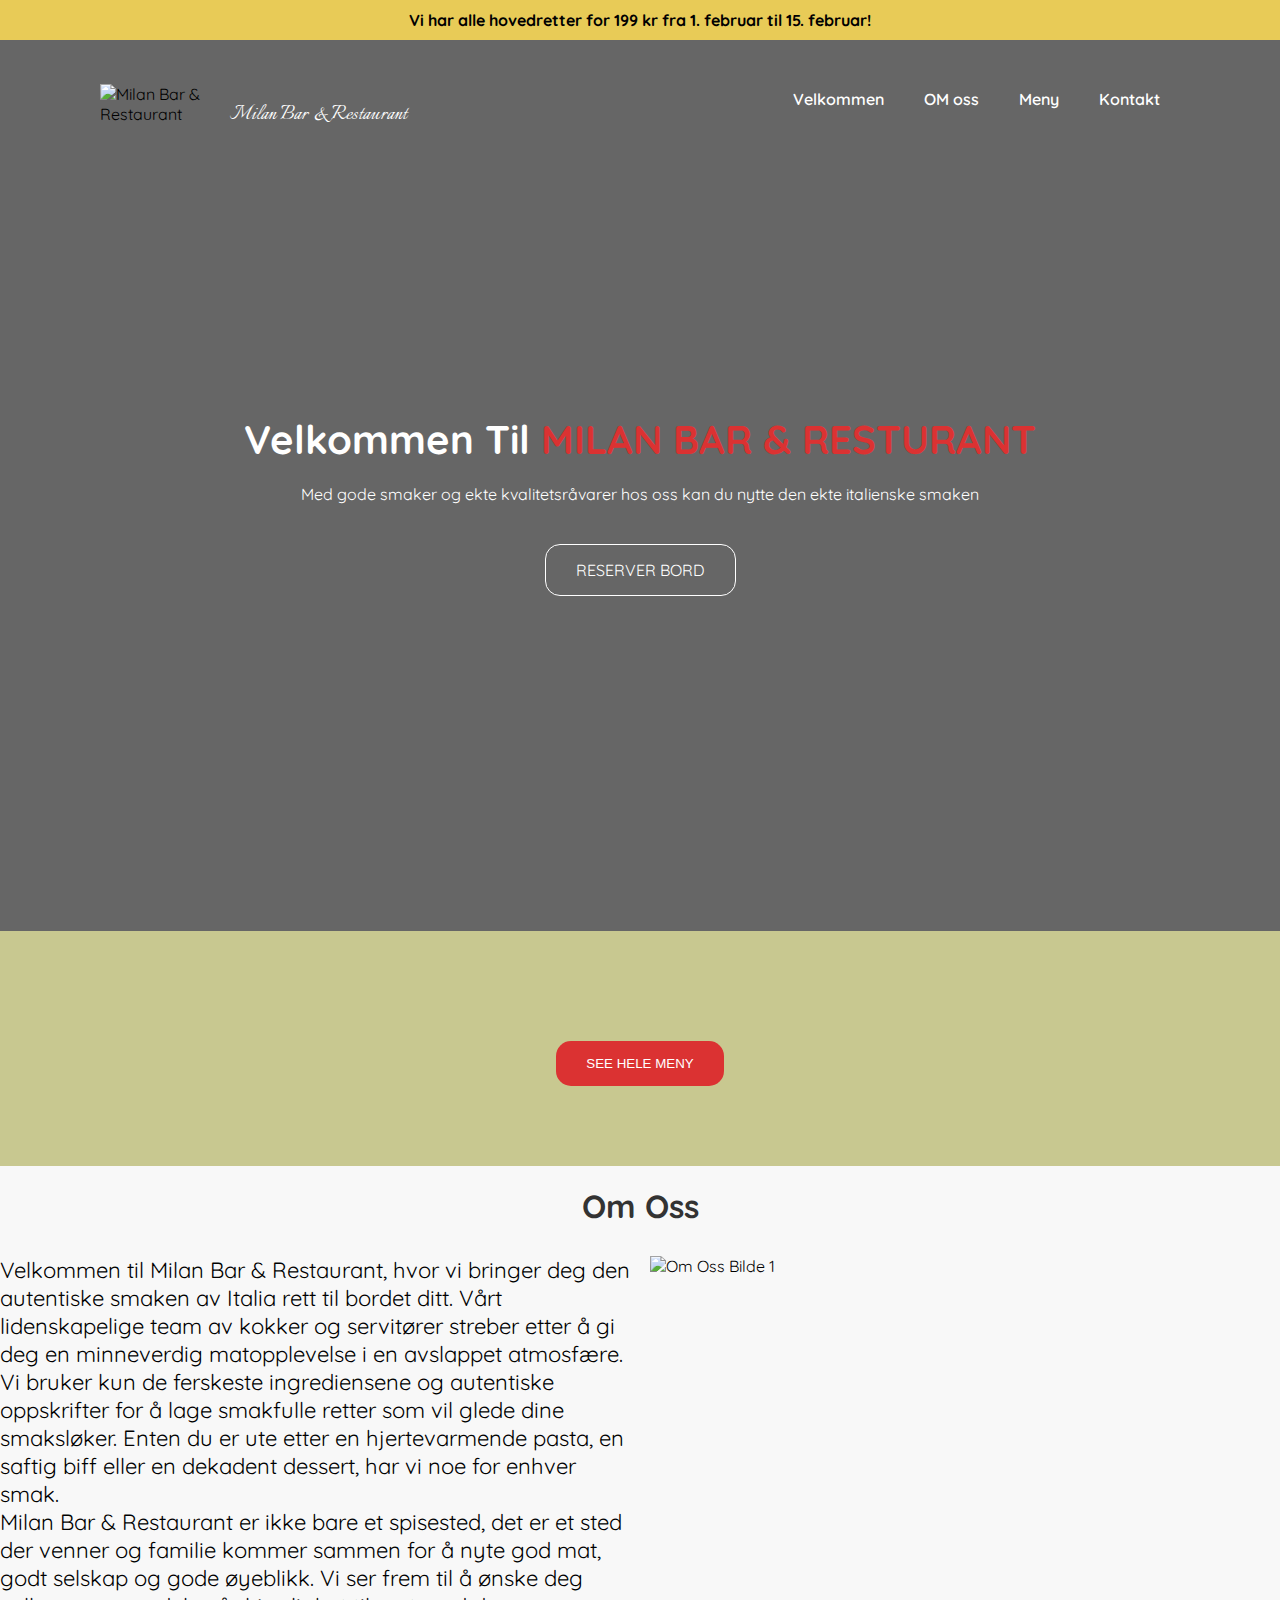
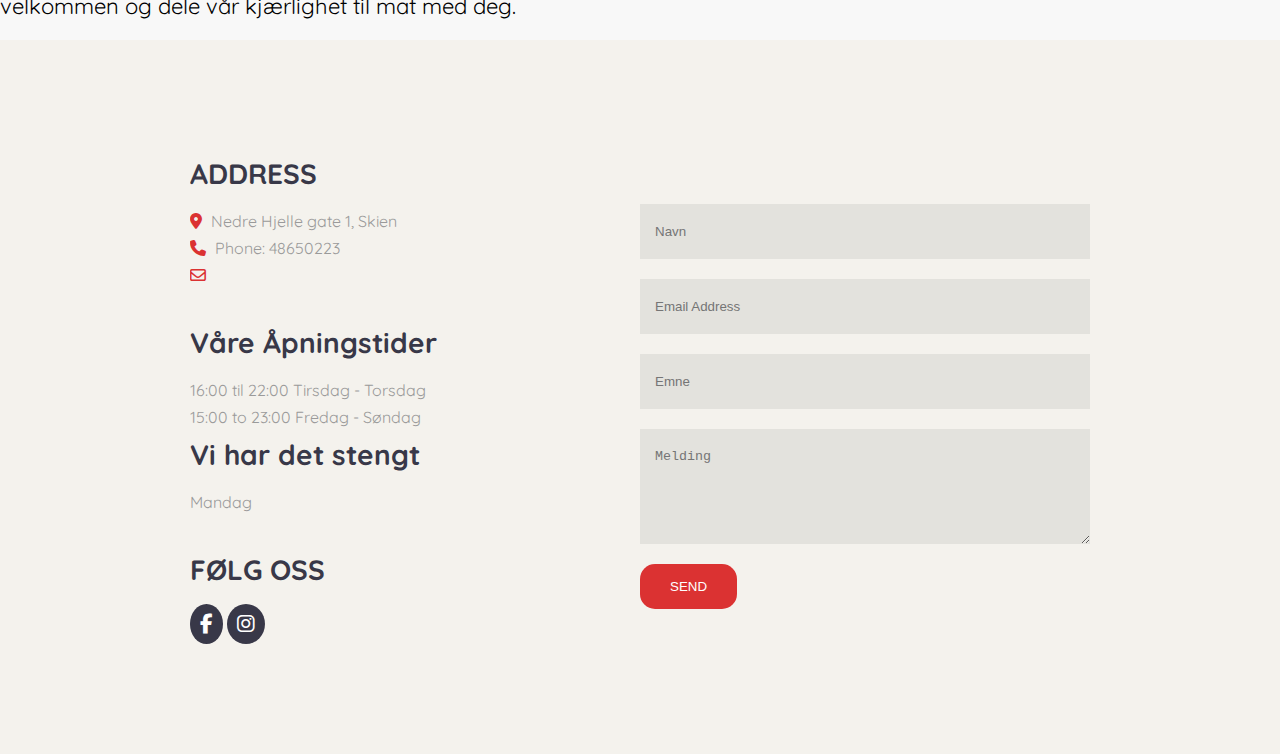
==== index.html @ 9f7be141 "Update index.html" ====
<!DOCTYPE html>
<html lang="en">

<head>
    <meta charset="UTF-8">
    <meta http-equiv="X-UA-Compatible" content="IE=edge">
    <meta name="viewport" content="width=device-width, initial-scale=1.0">
    <title>Milan Restaurant</title>
    <link rel="stylesheet" href="./style.css">
    <!-- Fontawsome linker -->
    <link rel="stylesheet" href="https://cdnjs.cloudflare.com/ajax/libs/font-awesome/6.3.0/css/all.min.css">
    <link rel="preconnect" href="https://fonts.googleapis.com">
<link rel="preconnect" href="https://fonts.gstatic.com" crossorigin>
<link href="https://fonts.googleapis.com/css2?family=Salsa&display=swap" rel="stylesheet">
<link rel="preconnect" href="https://fonts.googleapis.com">
<link rel="preconnect" href="https://fonts.gstatic.com" crossorigin>
<link href="https://fonts.googleapis.com/css2?family=Italianno&display=swap" rel="stylesheet">


    
    <!-- javascript linken -->
    <script src="mystore.js" defer></script>
</head>

<body>

    <div id="tilbud-bar">
        Vi har alle hovedretter for 199 kr fra 1. februar til 15. februar!
    </div>



    <!-- Header -->
    <header>
        <div id="navbar">
            <div class="logo-container">
                <img src="./bilder/logomilan.png" alt="Milan Bar & Restaurant ">
                <a href="#index.html" class="restaurant-navn"><span>Milan Bar & Restaurant </span></a>

            </div >
            
            <nav class="navigation">
                <ul class="nav-menu">
                    <li class="nav-item"><a href="#navbar" class="nav-link">Velkommen</a></li>
                    <li class="nav-item"><a href="#om-oss" class="nav-link" >OM oss</a></li>
                    <li class="nav-item"><a href="#meny" class="nav-link">Meny</a></li>
                   <!-- <li class="nav-item"><a href="#gallery" class="nav-link">Vår Gallery</a></li>-->
                    <li class="nav-item"><a href="#contact" class="nav-link">Kontakt</a></li>
                </ul>

                <!--Hamburger Responsive meny-->
                <div class="hamburger">
                    <span class="bar"></span>
                    <span class="bar"></span>
                    <span class="bar"></span>
                </div>
            </nav>
        </div>
        <div class="innhold">
            <h1>Velkommen Til <span class="primary-text"> MILAN BAR & RESTURANT </span></h1>
            <p>Med gode smaker og ekte kvalitetsråvarer hos oss kan du nytte  den ekte italienske smaken</p>
            <a href="bordreservering.html" class="btn btn-primary">RESERVER BORD</a>
        </div>
    </header>
    <!-- Header -->
    <main>
        
<!-- 
       
        <section id="meny">
            <div class="container">
                <div class="title">
                    <h2>Vår Meny</h2>
                </div>
                <div class="meny-items">
                    <div class="meny-items-left">
                        <div class="meny-item">
                            <img src="./bilder/gallery1.png" alt="">
                            <div>
                                <h3>navn <span class="primary-text">pris kr</span></h3>
                                <p> om retten </p>
                            </div>
                        </div>
                        <div class="meny-item">
                            <img src="./bilder/gallery2.png" alt="" >
                            <div>
                                <h3>navn <span class="primary-text">pris kr</span></h3>
                                <p> om retten</p>
                            </div>
                        </div>
                        <div class="meny-item">
                            <img src="./bilder/gallery3.png" alt="">
                            <div>
                                <h3>navn <span class="primary-text">pris kr</span></h3>
                                <p> om retten </p>
                            </div>
                        </div>
                        <div class="meny-item">
                            <img src="./bilder/gallery4.png" alt="">
                            <div>
                                <h3>navn<span class="primary-text">pris kr</span></h3>
                                <p> om retten </p>
                            </div>
                        </div>
                        <div class="meny-item">
                            <img src="./bilder/gallery5.png" alt="">
                            <div>
                                <h3>GNOCCHI SALVIE<span class="primary-text">269 kr</span></h3>
                                <p> om retten </p>
                            </div>
                        </div>
                        <div class="meny-item">
                            <img src="./bilder/gallery7.png" alt="">
                            <div>
                                <h3>navn <span class="primary-text">pris kr</span></h3>
                                <p> om retten </p>
                            </div>
                        </div>
                    </div>
                    <div class="meny-items-høyre">
                        <div class="meny-item">
                            <img src="./bilder/gallery6.png" alt="">
                            <div>
                                <h3>navn <span class="primary-text">pris kr</span></h3>
                                <p> om retten</p>
                            </div>
                        </div>
                        <div class="meny-item">
                            <img src="/bilder/gallery8.png" alt="">
                            <div>
                                <h3>navn <span class="primary-text">pris kr</span></h3>
                                <p> om retten</p>
                            </div>
                        </div>
                        <div class="meny-item">
                            <img src="./bilder/" alt="">
                            <div>
                                <h3>navn <span class="primary-text">pris kr</span></h3>
                                <p> om retten </p>
                            </div>
                        </div>
                        <div class="meny-item">
                            <img src="./bilder/" alt="">
                            <div>
                                <h3> navn <span class="primary-text">pris kr</span></h3>
                                <p> om retten</p>
                            </div>
                        </div>
                        <div class="meny-item">
                            <img src="./bilder/" alt="">
                            <div>
                                <h3>navn <span class="primary-text">pris kr</span></h3>
                                <p> om retten </p>
                            </div>
                        </div>
                        <div class="meny-item">
                            <img src="./bilder/" alt="">
                            <div>
                                <h3>navn <span class="primary-text">pris kr</span></h3>
                                <p> om retten </p>
                            </div>
                        </div>
                    </div>
                </div>

                 --->

                 <section id="meny">
                    <div class="container">
                        <div class="title">



                <button class="btn btn-third"><a target="_blank" href="Grey Classic Italian Restaurant Food Menu (1).pdf">SEE HELE MENY</a></button>


        </div>
            </div>
        </section>

       
        <!-- Meny -->
        
        <!-- Gallery  for mat begynner -->
         <!--
        <section id="gallery">
            <div class="container">
                <h2>Mat Gallery</h2>
                <div class="img-gallery">
                    <img src="./bilder/gallery1.png" alt="gallery1" data-navn="Navn på bilde 1">
                    <img src="./bilder/gallery2.png" alt="gallery2" data-navn="Navn på bilde 1">
                    <img src="./bilder/gallery3.png" alt="gallery3" data-navn="Navn på bilde 1">
                    <img src="./bilder/gallery4.png" alt="gallery4" data-navn="Navn på bilde 1">
                    <img src="./bilder/gallery5.png" alt="gallery5" data-navn="Navn på bilde 1">
                    <img src="./bilder/gallery6.png" alt="gallery6" data-navn="Navn på bilde 1">
                </div>
            </div>
        </section>
        --->
        <!-- Gallary slutter -->

        <!--Gallery  for Maleri begynner-->
       
        <!--
        <section id="gallery">
            <div class="container">
                <h2>Maleri Gallery</h2>
                <div class="img-gallery">
                    <img src="./bilder/gallery9.jpeg" alt="gallery1" data-navn="Navn på bilde 1">
                    <img src="./bilder/gallery11.jpeg" alt="gallery2" data-navn="Navn på bilde 1">
                    <img src="./bilder/gallery10.jpeg" alt="gallery3" data-navn="Navn på bilde 1">
                    <img class="storebilde" src="./bilder/gallerystorebilde15.jpeg" alt="gallery4" data-navn="Navn på bilde 1">
                    <img src="./bilder/gallery13.jpeg" alt="gallery5" data-navn="Navn på bilde 1">
                    <img src="./bilder/gallery14.jpeg" alt="gallery6" data-navn="Navn på bilde 1">
                </div>
            </div>
        </section>
    -->


        <!--Gallery for Maleri slutter-->

    <!-- Om oss begynner -->
        <section id="om-oss">
            <div class="container" id="om-container">
                <h2>Om Oss</h2>
                <div class="om-innhold">
                    <div class="om-text">
                        <p>
                            Velkommen til Milan Bar & Restaurant, hvor vi bringer deg den autentiske smaken av Italia rett til bordet ditt.
                            Vårt lidenskapelige team av kokker og servitører streber etter å gi deg en minneverdig matopplevelse i
                            en avslappet atmosfære. <a id="read-more-link" class="read-more-link">Les mer</a>
                        </p>
                        <p>
                            Vi bruker kun de ferskeste ingrediensene og autentiske oppskrifter for å lage smakfulle retter som
                            vil glede dine smaksløker. Enten du er ute etter en hjertevarmende pasta, en saftig biff eller en
                            dekadent dessert, har vi noe for enhver smak.
                        </p>
                        <p>
                            Milan Bar & Restaurant er ikke bare et spisested, det er et sted der venner og familie kommer sammen
                            for å nyte god mat, godt selskap og gode øyeblikk. Vi ser frem til å ønske deg velkommen og dele vår
                            kjærlighet til mat med deg.
                        </p>
                    </div>
                    <div class="om-images">     
                        <img src="./bilder/omoss1.jpeg" alt="Om Oss Bilde 1">
                        
                    </div>
                </div>
            </div>
        </section>
        <!-- Contact Section Start -->
        <section id="contact">
            <div class="container">
                <div class="contact-content">
                    <div class="contact-info">
                        <div>
                            <h3>ADDRESS</h3>
                            <p><i class="fa-solid fa-location-dot"></i> Nedre Hjelle gate 1, Skien</p>
                            <p><i class="fa-solid fa-phone"></i> Phone: 48650223</p>
                            <p><i class="fa-regular fa-envelope"></i> </p>
                        </div>
                        <div>
                            <h3>Våre Åpningstider</h3>
                            <p>16:00  til 22:00  Tirsdag - Torsdag</p>
                            <p>15:00  to 23:00  Fredag - Søndag </p>
                            <h3>Vi har det stengt</h3>
                            <p>Mandag</p>
                        </div>
                        <div>
                            <h3>FØLG OSS</h3>
                            <a href="https://www.facebook.com/profile.php?id=61554477006100"><i class="fa-brands fa-facebook-f"></i></a>
                            <a href="https://www.instagram.com/milanbarrestaurant/"><i class="fa-brands fa-instagram"></i></a>
                        </div>
                    </div>
                    <form action="https://formsubmit.co/rizeruner@gmail.com" method="POST">
                        <input type="hidden" name="_captcha" value="false">
                        <input type="text" name="Name" id="name" placeholder="Navn" required>
                        <input type="email" name="email" id="email" placeholder="Email Address" required>
                        <input type="text" name="subject" id="subject" placeholder="Emne">
                        <textarea name="message" id="message" cols="30" rows="5" placeholder="Melding" required></textarea>
                        <button type="submit" class="btn btn-third">SEND</button>
                    </form>
                </div>
            </div>
        </section>
                    
            
                        
             
                
</body>

</html>
---- style.css ----
@import url("https://fonts.googleapis.com/css2?family=Quicksand:wght@300;400;500;600;700&display=swap");

* {
  margin: 0;
  padding: 0;
  box-sizing: border-box;
}

html {
  scroll-behavior: smooth;
}

body {
  font-family: "Quicksand", sans-serif ;
  
}

#tilbud-bar {
  background-color: #e8cb57; 
  color: #000; 
  padding: 10px;
  text-align: center; 
  font-weight: bold;
  position: fixed;
  top: 0;
  width: 100%;
  z-index: 1000;
}




/* siden under utvikling melding */




#arrow {
  position: fixed;
  top: 40%;
  left: 20px; /* Justert for å gi litt plass fra siden */
  transform: translate(0, -50%);
  color: #eb6262;
  font-size: 24px;
  cursor: pointer;
  animation: arrowAnimation 2s infinite ease-in-out;
  z-index: 1002;
}

@keyframes arrowAnimation {
  0%, 100% {
      transform: translate(0, -50%);
  }
  50% {
      transform: translate(0, 10px);
  }
}

/**/




#navbar {
  margin-top: 31px; 
}
.hamburger{
display: none;
cursor: pointer;
}

.bar{
  display: block;
  width: 25px;
  height: 3px;
  margin: 5px auto;
  -webkit-transition: all 0.3s ease-in-out;
  transition: all 0.3s ease-in-out;
  background-color: white;
}


a {
  text-decoration: none;
  color: #fff;
}

li{
  list-style: none;
  text-decoration: none;

}

ul {
  list-style: none;
}

.container {
  max-width: 1600px;
  margin: auto;
}


.logo-container {
  display: flex;
  align-items: center;
}

.logo-container img {
  width: 120px;
  margin-left: 20px;
  margin-bottom: 20px;
}

.restaurant-navn {
  font-size: 25px;
  margin-left: 10px;
  font-family: 'Italianno';
  margin-top:30px;
  color: #fff; /* Adjust the color as needed */
}

/* Utility Classes */
.btn {
  display: inline-block;
  padding: 15px 30px;
  border: none;
  border-radius: 15px;
  cursor: pointer;
}

.btn-primary {
  border: 1px solid #fff;
}

.btn-secondary,
.btn-third:hover {
  background: #383848;
}

.btn-primary:hover,
.btn-secondary:hover,
.btn-third {
  background: #db3232;
}

.primary-text {
  color: #db3232;
}

/* Header  */
header {
  height: 100vh;
 background: url('/bilder/background3.jpeg') center center/cover no-repeat;
  position: relative;
}

#navbar {
  display: flex;
  justify-content: space-between;
  align-items: center;
  height: 136px;
  width: 100%;
  
}

#navbar img {
  width:120px;
  margin-left: 100px;
  padding-top: 30px;
}

nav ul {
  display: flex;
  margin-right: 100px;
}

nav ul li a {
  padding: 15px 20px;
  font-weight: 600;
}

nav ul li a:hover {
  border-bottom: 2px solid #db3232;
}

header .innhold {
  display: flex;
  flex-direction: column;
  align-items: center;
  justify-content: center;
  height: 75%; /* Add exmple of greeen background */
}

header::before {
  content: "";
  width: 100%;
  height: 100%;
  position: absolute;
  top: 0;
  left: 0;
  background: rgb(0, 0, 0, 0.6);
}

header .innhold h1 {
  font-size: 40px;
  color: #fff;
}

header .innhold p {
  color: #fff;
  margin: 20px 0 40px;
}

header * {
  z-index: 10;
}

/* Header slutter */



/* Meny begynner */


#meny {
  background: #c8c890;
  
  padding: 5rem 0;
}



#meny .title h2 {
  color: #383848;
}
#meny .title p {
  color: #9a9a9a;
  font-weight: 500;
}

#meny .meny-items {
  display: flex;
  justify-content: center;
  align-items: center;
}

#meny .meny-items .meny-item {
  display: flex;
  justify-content: center;
  align-items: center;
  margin: 40px;
}

#meny .meny-items .meny-item img {
  width: 80px;
  margin-right: 20px;
  border-radius: 50%;
}

#meny .meny-items .meny-item h3 {
  color: #383848;
  border-bottom: 1px dashed #c2bdbd;
  padding-bottom: 10px;
  position: relative;
}

#meny .meny-items .meny-item span {
  position: absolute;
  right: 0px;
  top: 0;
}

#meny .meny-items .meny-item p {
  margin-top: 10px;
}

#meny .btn {
  display: block;
  margin: auto;
  border: none;
  margin-top: 30px;
}


/* Meny  slutter */


/* Gallery begynner */
#gallery {
  padding: 8rem 0 6rem;
}
#gallery h2 {
  font-size: 40px;
  color: rgb(169, 37, 37);
  text-align: center;
  margin-bottom: 30px;
  
}

#gallery .img-gallery {
  display: flex;
  justify-content: center;
  align-items: center;
  flex-wrap: wrap;
}

#gallery .img-gallery img {
  margin: 20px;
  width: 280px;
  height: 200px;
  border-radius: 15px;
  opacity: 1;

}




#gallery .img-gallery img:hover {
  opacity: 0.7;
}




.overlay {
  position: fixed;
  top: 0;
  left: 0;
  width: 100%;
  height: 100%;
  background: rgba(0, 0, 0, 0.7);
  display: flex;
  justify-content: center;
  align-items: center;
  z-index: 1000;
  cursor: pointer;
}

.enlarged-img {
  max-width: 80vw;
  max-height: 80vh;
  border-radius: 15px;
}

/* gallery slutter */

/*leke med størelse slette etter hvert
.storebilde{
  display: flex;
  flex-wrap: wrap;
  max-width: 1200px;
}
 */



/*Om Oss*/

#om-oss{
  background-color: #f8f8f8;
  padding: 20px 0;
}

.container {

  margin: 0 auto;
  overflow: hidden;
}

h2 {
  text-align: center;
  font-size: 2em;
  color: #333;
  margin-bottom: 30px;
}

.om-innhold{
  display: flex;
  justify-content: space-between;
  flex-wrap: wrap;
  max-height: 600px;
}

.om-text {
  flex: 1;
  margin-right: 20px;
  font-size: 22PX;
 font-family: "Quicksand", sans-serif;
  
  
}

.om-images {
  flex: 1;
  display: flex;
  flex-wrap: wrap;
  justify-content: space-between;
  
}

.om-images img {
  width: 100%;
  height: 70%;
  margin-bottom: 20px;
}

/* gallery slutter */








/* kontakt  begynner */
#contact {
  background: #f4f2ed;
  padding: 5rem 0;
}

#contact .container {
  max-width: 900px;
}

#contact .contact-content {
  display: flex;
  justify-content: space-evenly;
  align-items: center;
}

#contact .contact-info {
  width: 50%;
}

#contact .contact-info div {
  margin: 30px 0;
  line-height: 1.7;
}

#contact .contact-info h3 {
  font-size: 28px;
  color: #383848;
  margin-bottom: 10px;
}

#contact .contact-info p {
  color: #9a9a9a;
}

#contact .contact-info p i {
  color: #db3232;
  margin-right: 5px;
}

#contact .contact-info a i {
  color: #fff;
  background: #383848;
  padding: 10px;
  font-size: 20px;
  border-radius: 50%;
}

#contact .contact-info a i:hover {
  background-color: #db3232;
  color: #383848;
}

form {
  width: 50%;
}

form input,
textarea {
  display: block;
  width: 100%;
  padding: 20px 15px;
  margin: 20px 0;
  border: none;
  background-color: #e3e2dd;
}

form input:focus,
textarea:focus {
  outline: none;
}

form button {
  color: #fff;
}

/* Contact Section End */
/* Footer Start */
#footer {
  background-color: #383848;
  text-align: center;
  color: #fff;
  padding: 15px 0;
  font-size: 14px;
}

.read-more-link{
  display: none;
}
/* Footer End */

/* Responsiveness */

/* Medium Screen + Tablet */




/* Add this at the end of your existing CSS */

/* Responsive Styles */

@media (max-width: 1000px) {
  #navbar img {
    margin-left: 20px;
  }

  nav ul {
    margin-right: 20px;
  }

  nav ul li a {
    padding: 10px;
  }

  header .innhold h1 {
    font-size: 28px;
  }

  #om-oss {
    padding: 4rem 2rem;
  }

  #om-oss .om-text,
  #om-oss .om-images {
    margin-right: 0;
    margin-bottom: 20px;
  }

  #om-oss img {
    width: 100%;
  }

  #meny .meny-items {
    display: block;
  }

  #contact .contact-content {
    flex-direction: column;
  }

  form {
    width: 100%;
  }
}

@media (max-width: 800px) {
  .hamburger {
    display: block;
  }

  .hamburger.active .bar:nth-child(2),
  .hamburger.active .bar:nth-child(1),
  .hamburger.active .bar:nth-child(3) {
    opacity: 0;
    transform: translateY(8px) rotate(45deg);
    transform: translateY(-8px) rotate(-45deg);
  }

  .nav-menu {
    position: fixed;
    left: -100%;
    top: 135px;
    gap: 0;
    flex-direction: column;
    background-color: rgba(200, 176, 176, 0.335);
    width: 100%;
    text-align: center;
    transition: 0.3s;
  }

  .nav-item {
    margin: 16px 0;
  }

  .nav-menu.active {
    left: 0;
  }

  #om-container {
    display: block;
}

.om-innhold {
    flex-direction: column-reverse; 
    text-align: center; 
}

.om-images {
    width: 100%; 
    height: 50%;
    margin-right: 0; 
}

.om-text {
  text-align: left;
  font-size: 13px;
  font-family: 'Courier New', Courier, monospace;
}
.om-images img {
    width: 100%; 
    margin-bottom: 20px; 
}

.om-text p:nth-child(2),
.om-text p:nth-child(3) {
  display: none; 
}

.om-text p:first-child {
  position: relative;
}

.read-more-link {
  color: red; 
  text-decoration: underline; 
  cursor: pointer;
  display: inline; 
  position: absolute;
  bottom: 0;

}

header .innhold h1 {
  font-size: 17px;
  text-align: center;
}

header .innhold p {
  font-size: 12px;
  text-align: center;
}

.logo-container {
  margin-left: -20px;
}
.logo-container img {
  width: 10px;
  margin-bottom: 5px;
}

.logo-container a {
  font-size: 20px;
}

.contact-info {
  flex-direction: column; 
  align-items: center; 
  text-align: center; 
}

.contact-info div {
  margin-bottom: 20px;
}

form {
  max-width: 80%;
  margin: auto; 
}

input,
textarea,
button {
  width: 100%; 
  margin-bottom: 15px; 
}

#contact .contact-info h3{
  font-size: 18px;
}

#contact .contact-info p{
  font-size: 13px;
}
}
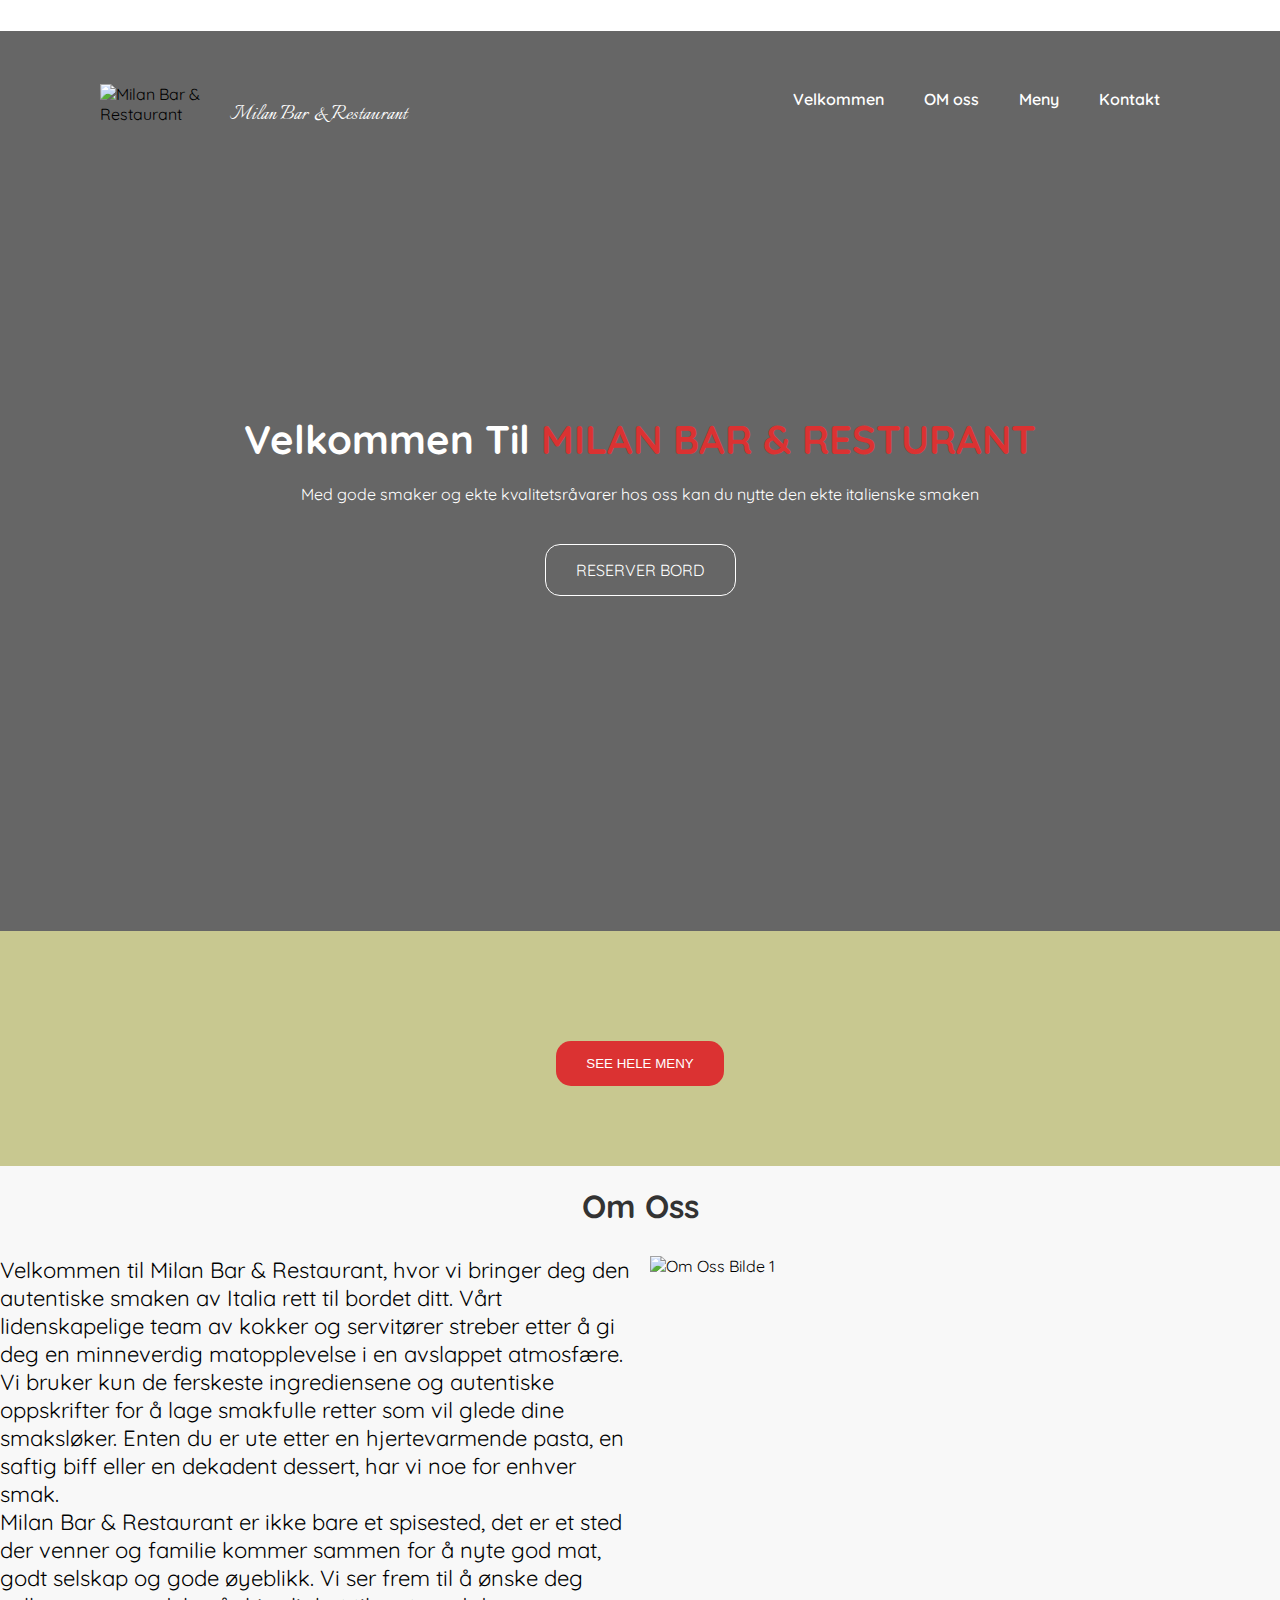
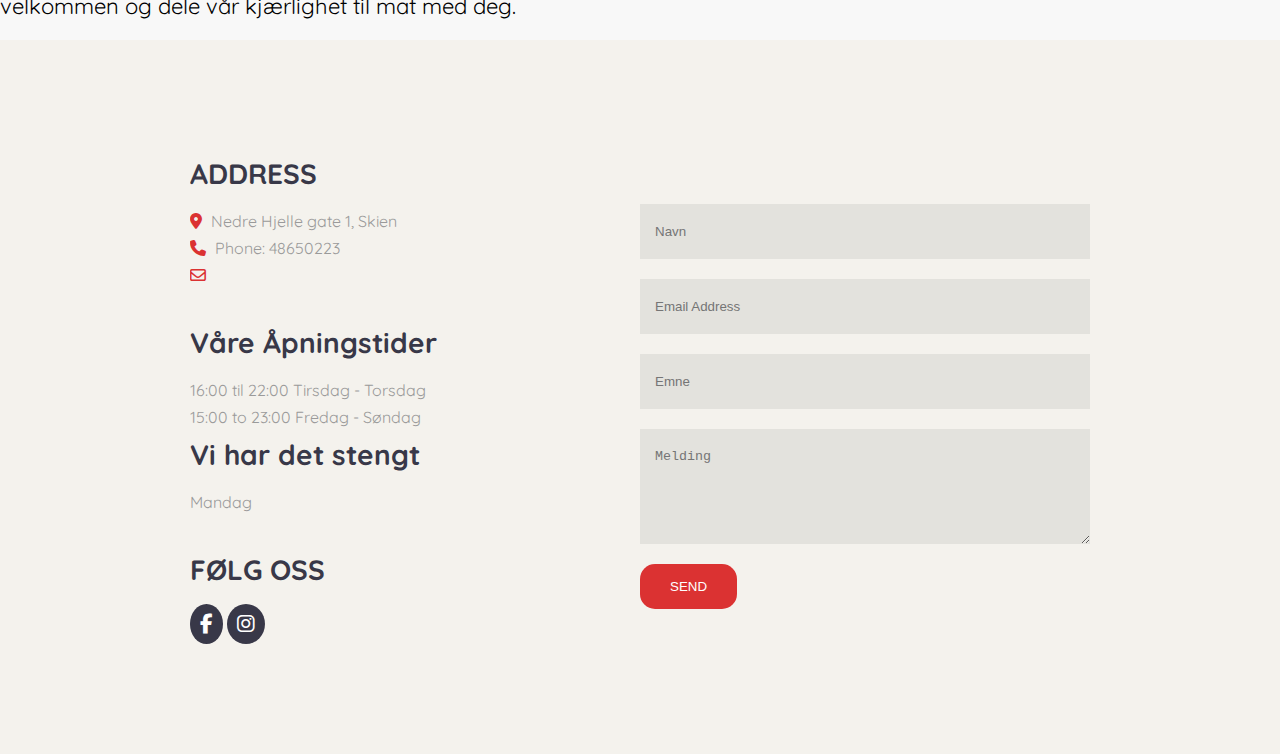
==== commit 10c9609f: "Update index.html" ====
--- a/index.html
+++ b/index.html
@@ -24,9 +24,7 @@
 
 <body>
 
-    <div id="tilbud-bar">
-        Vi har alle hovedretter for 199 kr fra 1. februar til 15. februar!
-    </div>
+  
 
 
 
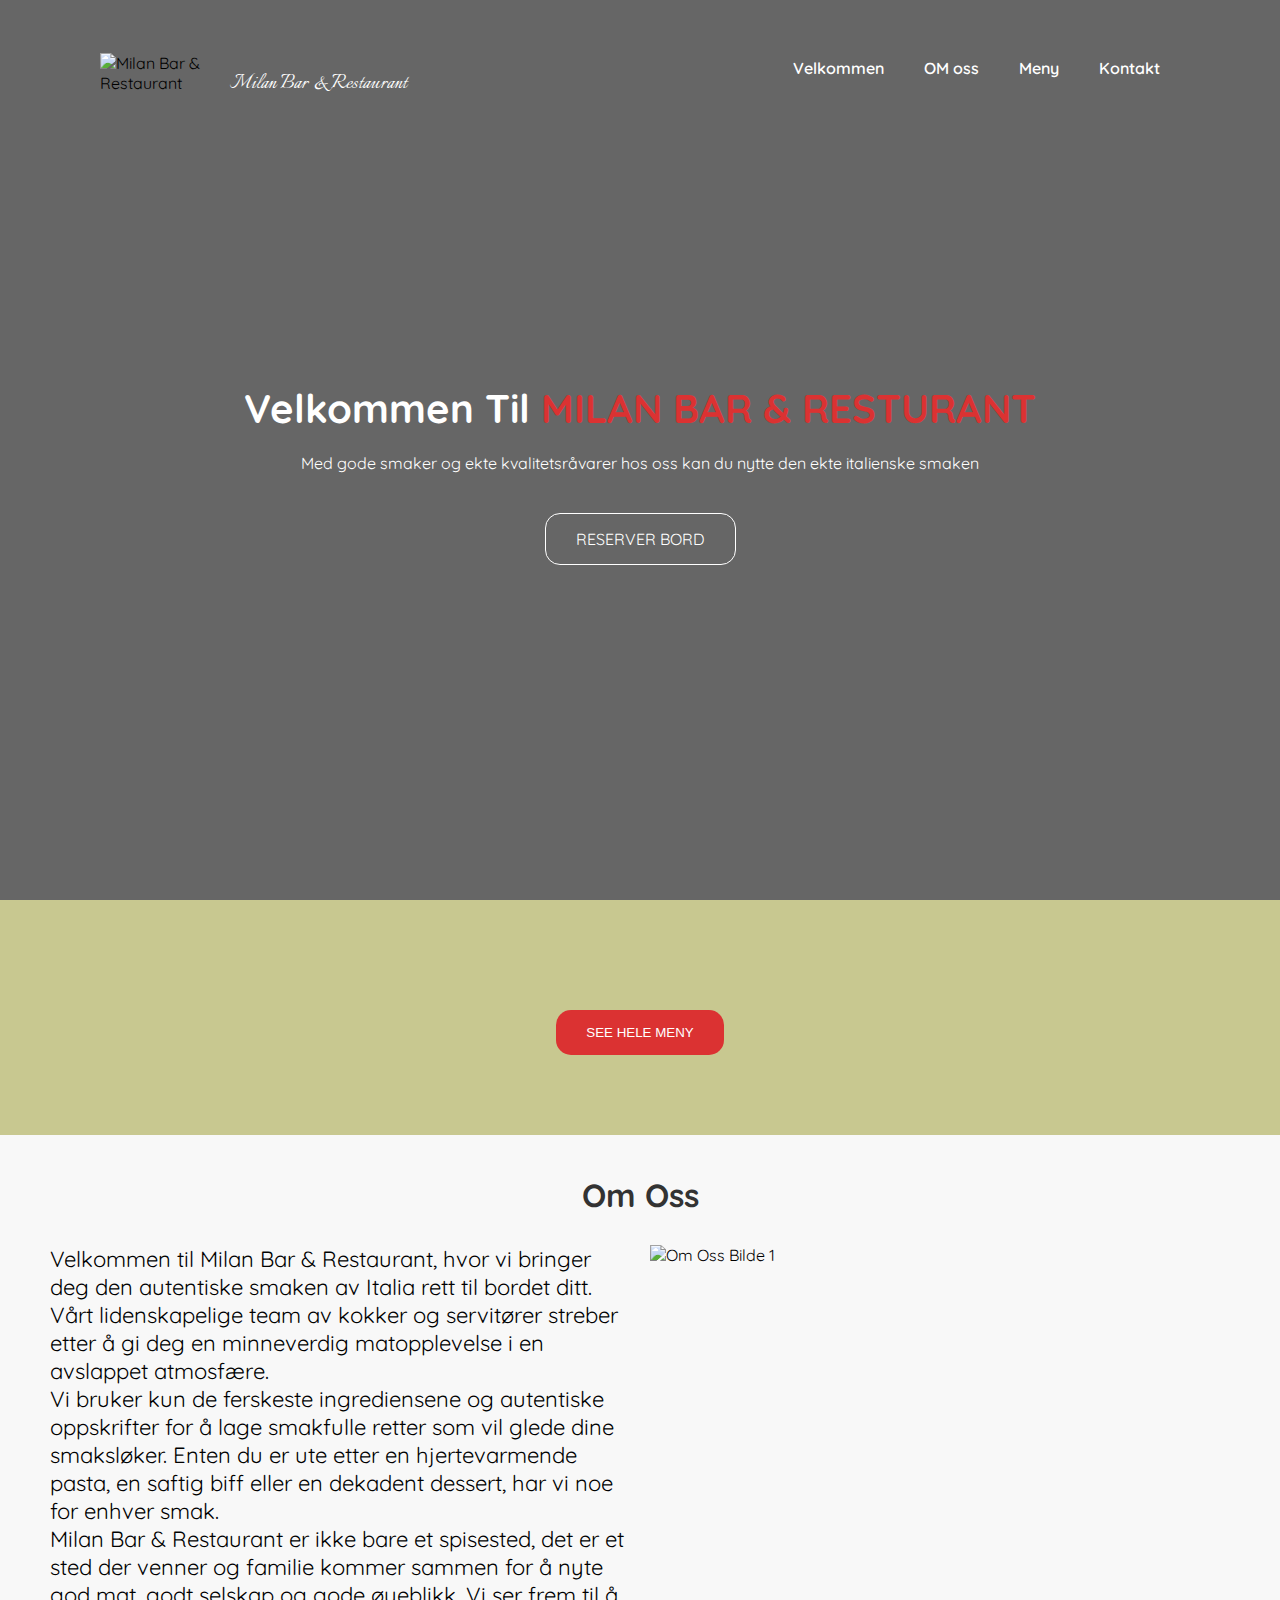
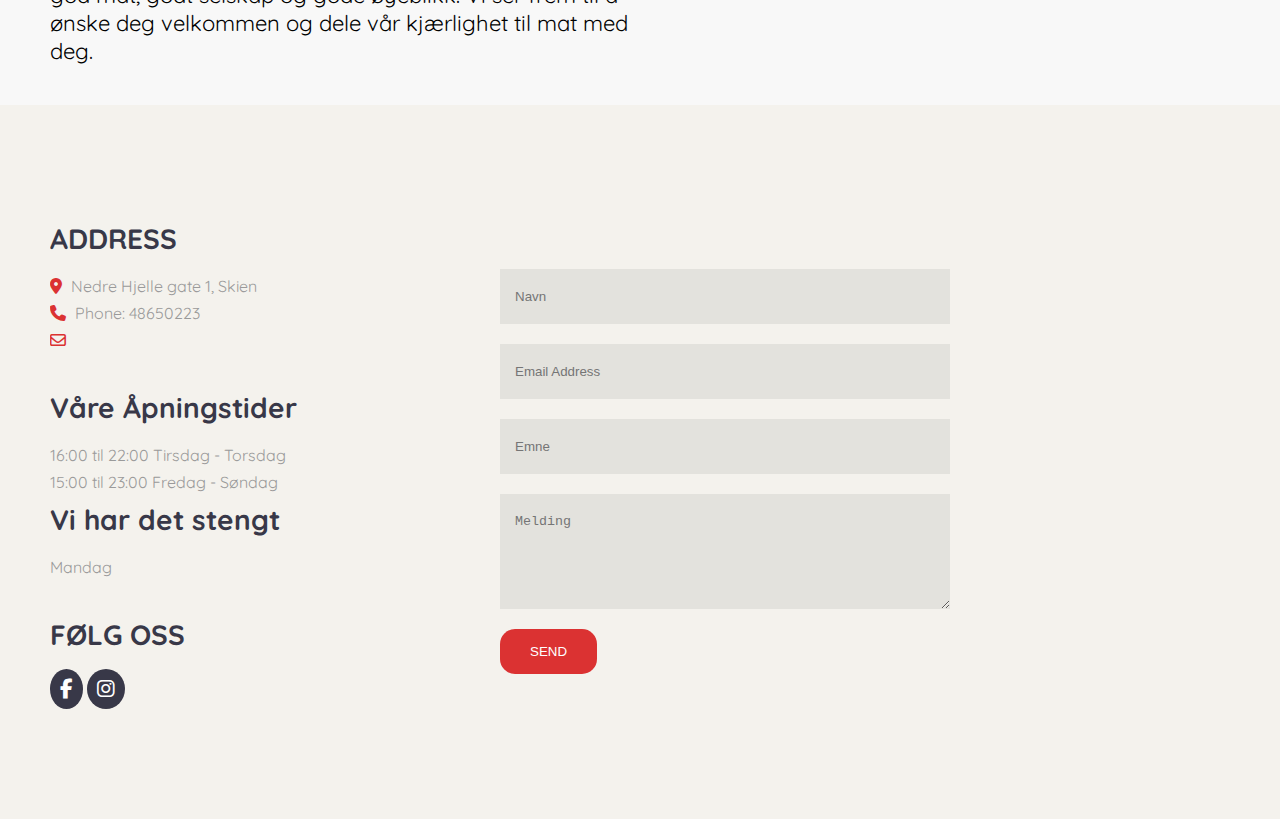
==== commit d6c9a7a0: "Update index.html" ====
--- a/index.html
+++ b/index.html
@@ -261,7 +261,7 @@
                         <div>
                             <h3>Våre Åpningstider</h3>
                             <p>16:00  til 22:00  Tirsdag - Torsdag</p>
-                            <p>15:00  to 23:00  Fredag - Søndag </p>
+                            <p>15:00  til 23:00  Fredag - Søndag </p>
                             <h3>Vi har det stengt</h3>
                             <p>Mandag</p>
                         </div>
--- a/style.css
+++ b/style.css
@@ -15,17 +15,6 @@
   
 }
 
-#tilbud-bar {
-  background-color: #e8cb57; 
-  color: #000; 
-  padding: 10px;
-  text-align: center; 
-  font-weight: bold;
-  position: fixed;
-  top: 0;
-  width: 100%;
-  z-index: 1000;
-}
 
 
 
@@ -62,7 +51,7 @@
 
 
 #navbar {
-  margin-top: 31px; 
+  margin-top: 0; 
 }
 .hamburger{
 display: none;
@@ -117,7 +106,7 @@
   margin-left: 10px;
   font-family: 'Italianno';
   margin-top:30px;
-  color: #fff; /* Adjust the color as needed */
+  color: #fff; 
 }
 
 /* Utility Classes */
@@ -360,12 +349,12 @@
 
 #om-oss{
   background-color: #f8f8f8;
-  padding: 20px 0;
+  padding: 40px 0;
 }
 
 .container {
 
-  margin: 0 auto;
+   margin: 0 50px;
   overflow: hidden;
 }
 
@@ -380,7 +369,7 @@
   display: flex;
   justify-content: space-between;
   flex-wrap: wrap;
-  max-height: 600px;
+ /* max-height: 600px;*/
 }
 
 .om-text {
@@ -513,7 +502,7 @@
 
 
 
-/* Add this at the end of your existing CSS */
+
 
 /* Responsive Styles */
 
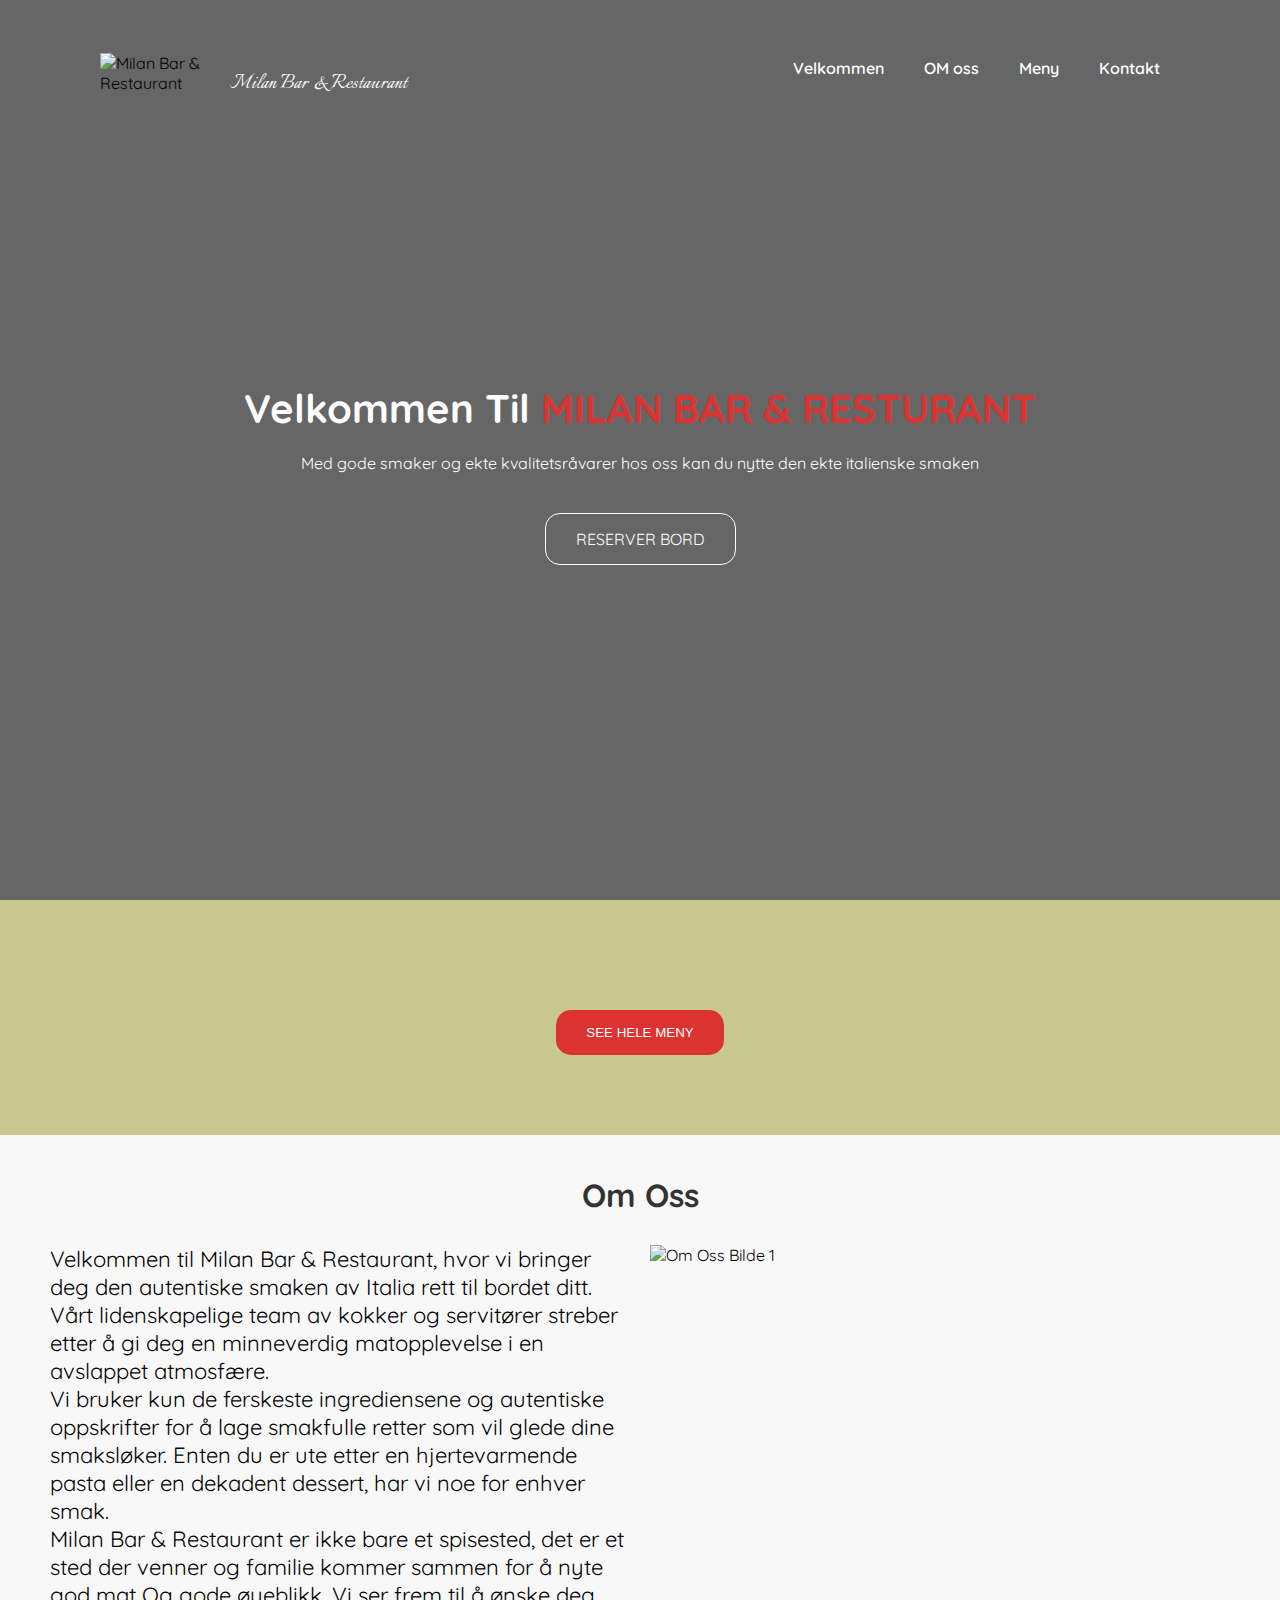
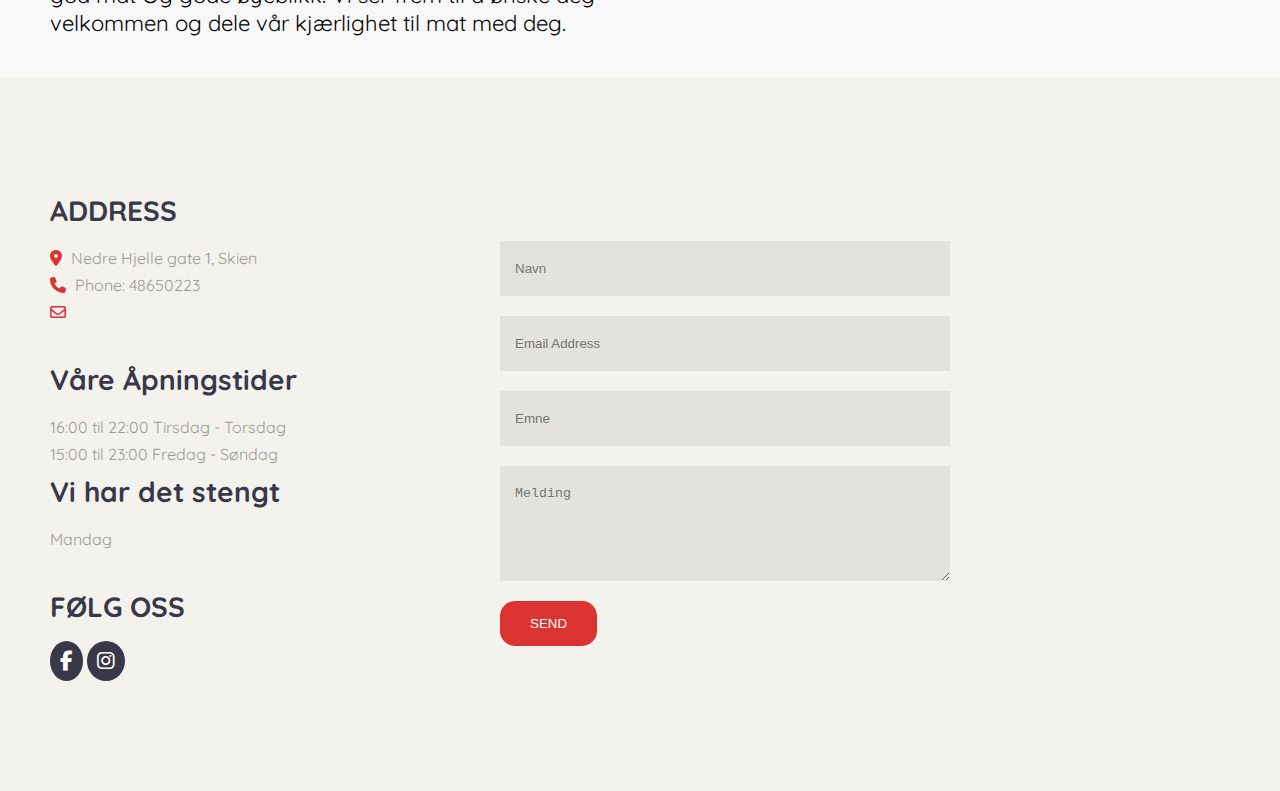
==== commit 202433f6: "Update index.html" ====
--- a/index.html
+++ b/index.html
@@ -231,12 +231,12 @@
                         </p>
                         <p>
                             Vi bruker kun de ferskeste ingrediensene og autentiske oppskrifter for å lage smakfulle retter som
-                            vil glede dine smaksløker. Enten du er ute etter en hjertevarmende pasta, en saftig biff eller en
+                            vil glede dine smaksløker. Enten du er ute etter en hjertevarmende pasta eller en
                             dekadent dessert, har vi noe for enhver smak.
                         </p>
                         <p>
                             Milan Bar & Restaurant er ikke bare et spisested, det er et sted der venner og familie kommer sammen
-                            for å nyte god mat, godt selskap og gode øyeblikk. Vi ser frem til å ønske deg velkommen og dele vår
+                            for å nyte god mat Og gode øyeblikk. Vi ser frem til å ønske deg velkommen og dele vår
                             kjærlighet til mat med deg.
                         </p>
                     </div>
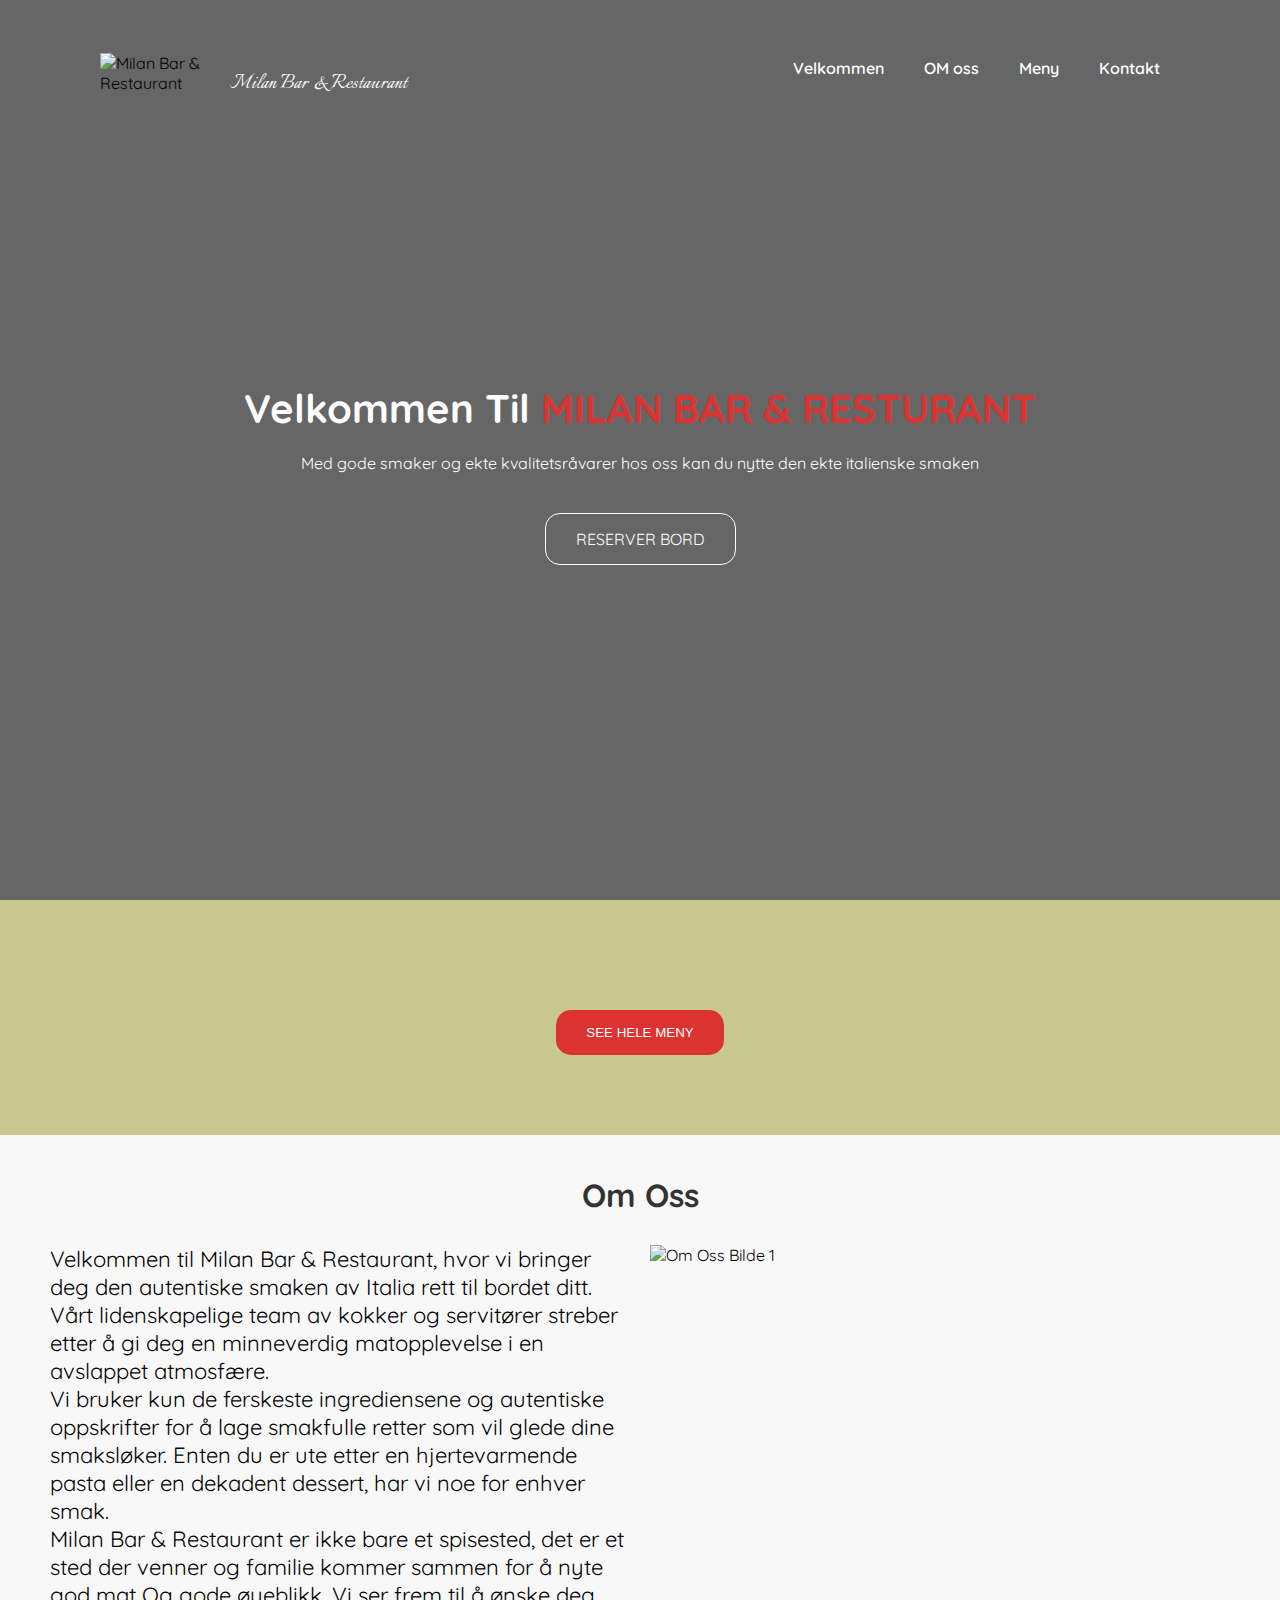
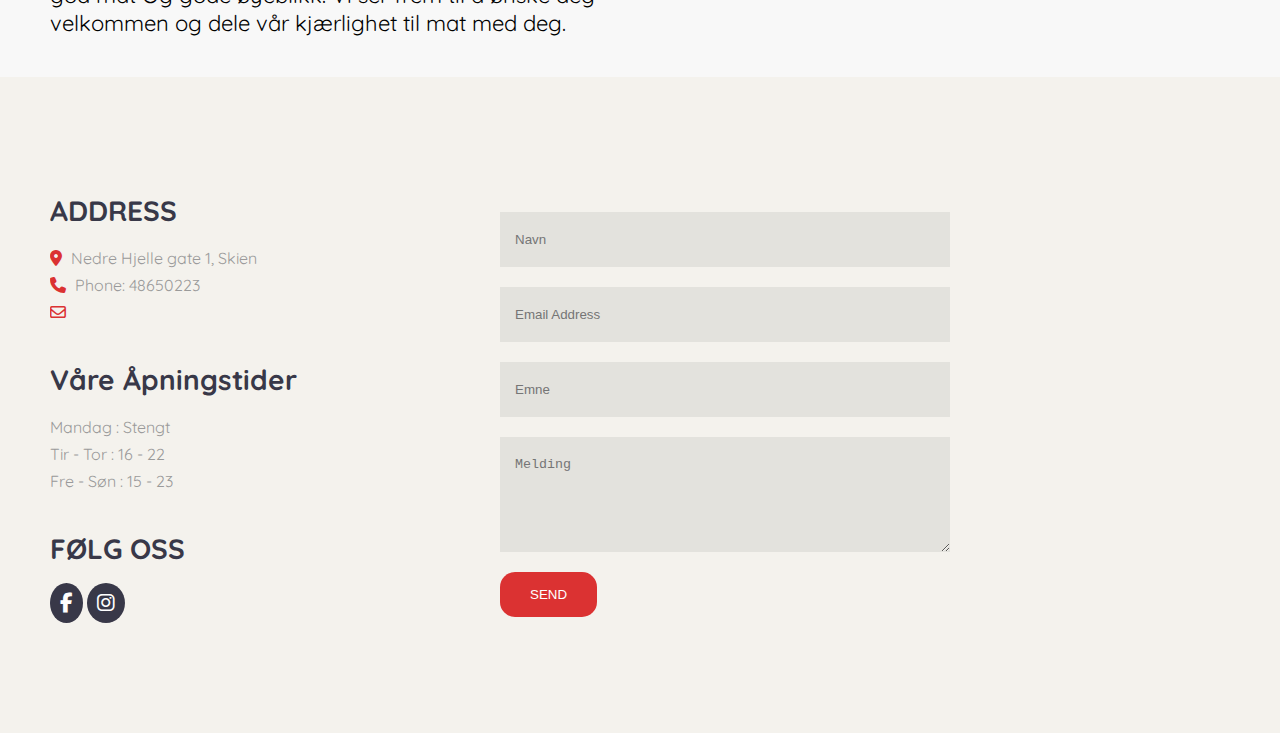
==== commit e593f8da: "Update index.html" ====
--- a/index.html
+++ b/index.html
@@ -169,10 +169,9 @@
 
 
 
-                <button class="btn btn-third"><a target="_blank" href="Grey Classic Italian Restaurant Food Menu (1).pdf">SEE HELE MENY</a></button>
-
-
-        </div>
+                <button class="btn btn-third"><a target="_blank" href="Grey Classic Italian Restaurant Food Menu.pdf">SEE HELE MENY</a></button>
+
+
             </div>
         </section>
 
@@ -260,10 +259,9 @@
                         </div>
                         <div>
                             <h3>Våre Åpningstider</h3>
-                            <p>16:00  til 22:00  Tirsdag - Torsdag</p>
-                            <p>15:00  til 23:00  Fredag - Søndag </p>
-                            <h3>Vi har det stengt</h3>
-                            <p>Mandag</p>
+                            <p>Mandag : Stengt</p>
+                            <p>Tir - Tor : 16 - 22</p>
+                            <p>Fre - Søn : 15 - 23</p>
                         </div>
                         <div>
                             <h3>FØLG OSS</h3>
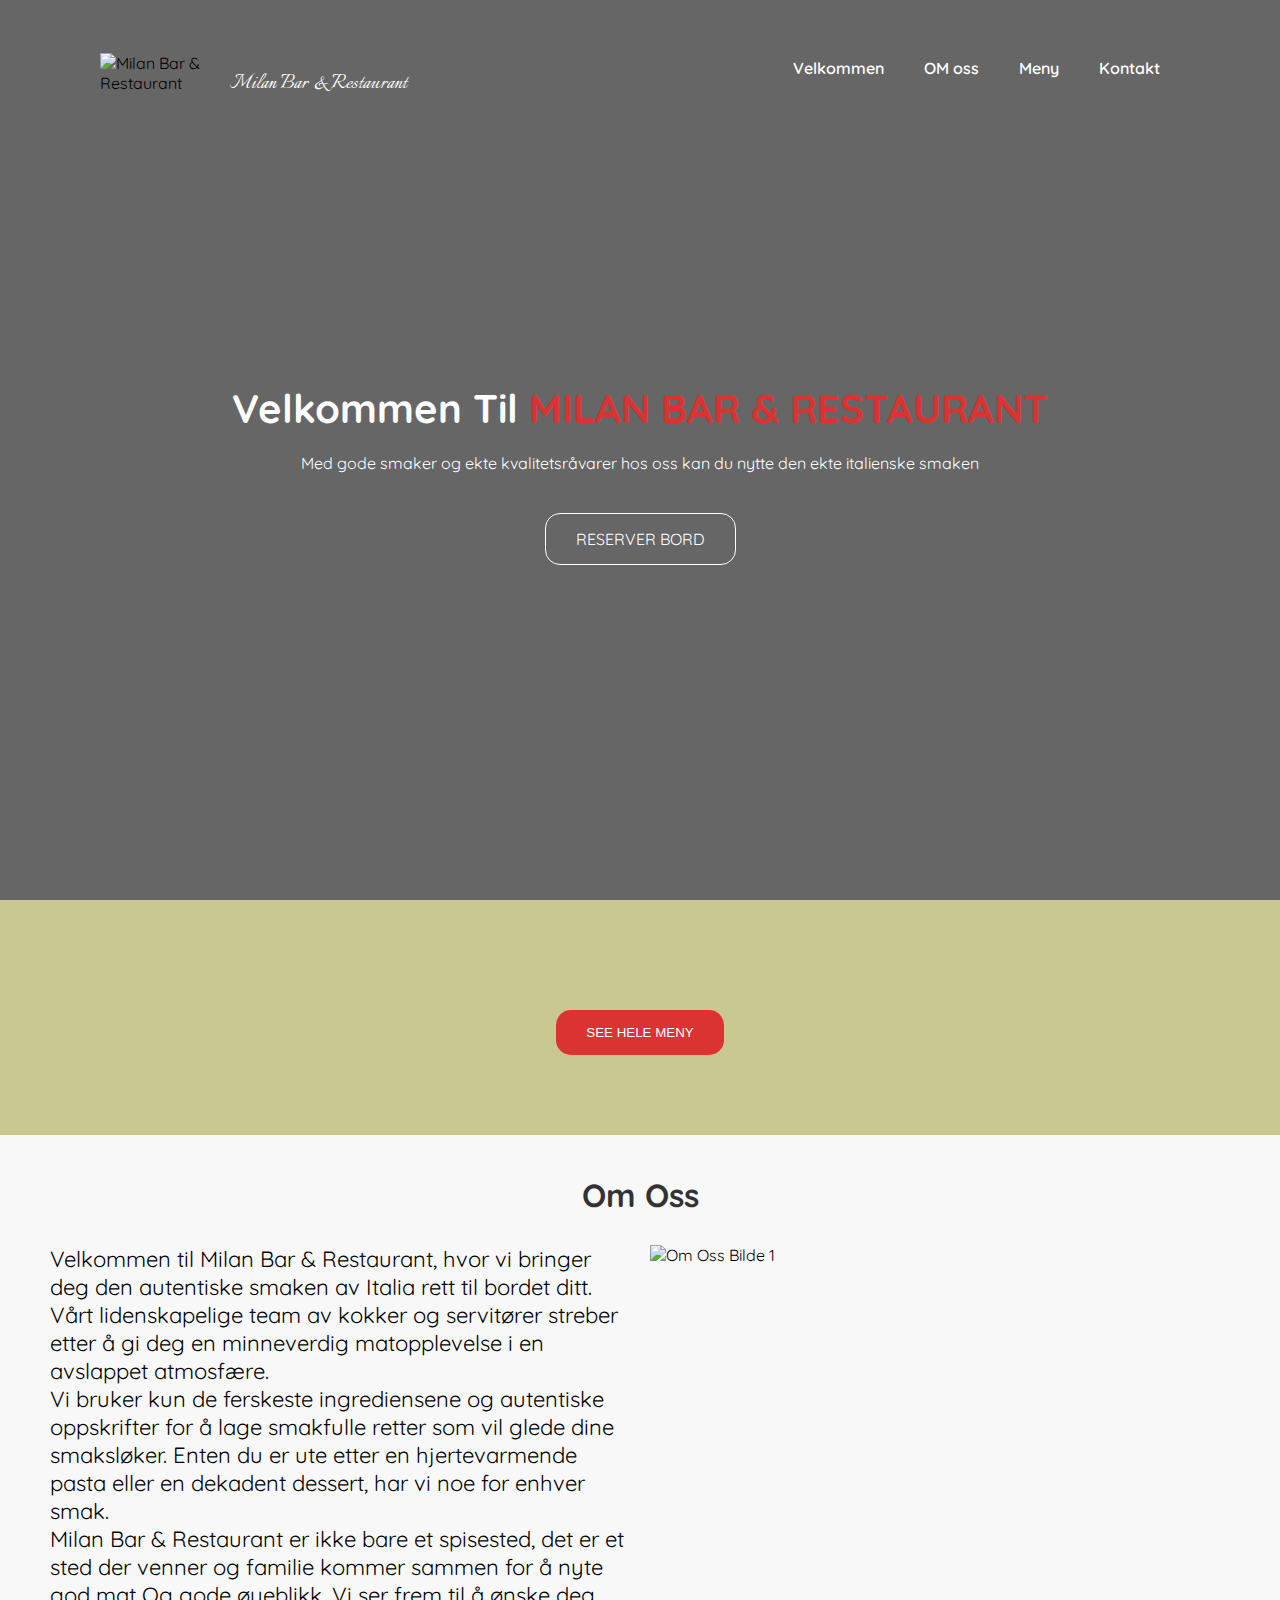
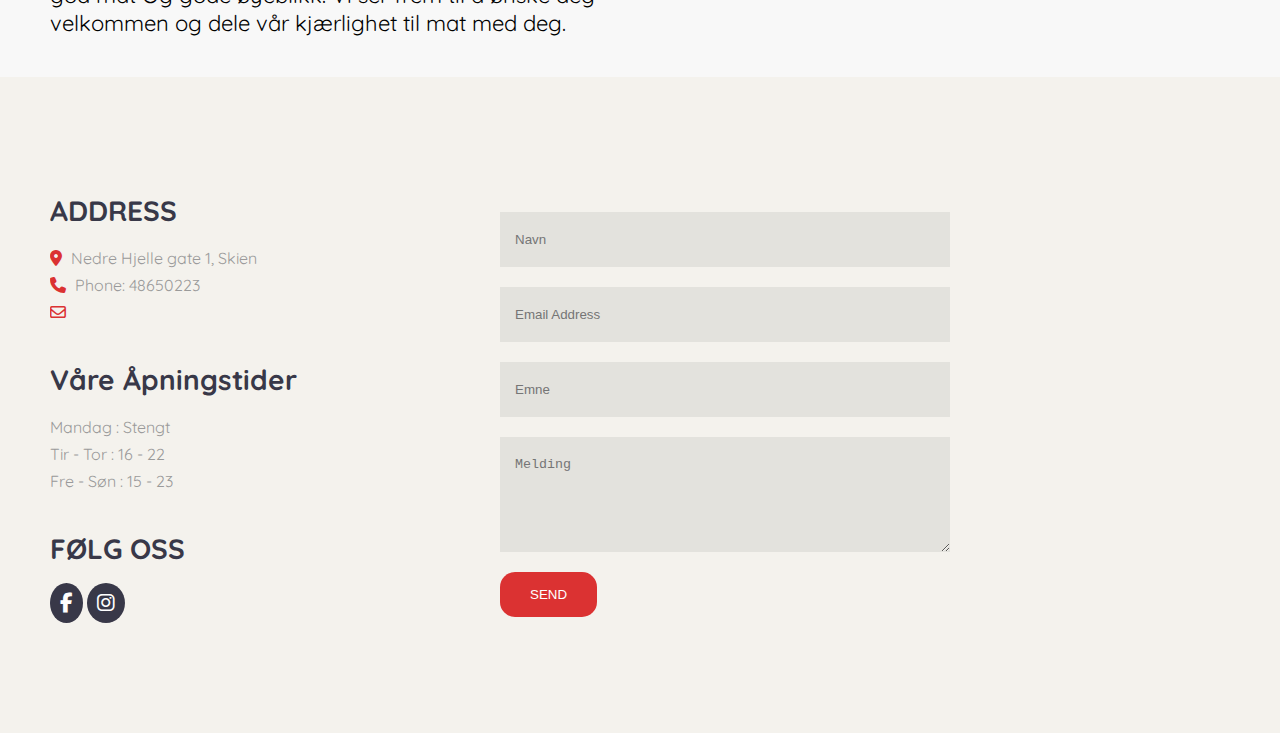
==== commit 244041e0: "Update index.html" ====
--- a/index.html
+++ b/index.html
@@ -7,6 +7,7 @@
     <meta name="viewport" content="width=device-width, initial-scale=1.0">
     <title>Milan Restaurant</title>
     <link rel="stylesheet" href="./style.css">
+    <link rel="shortcut icon" type="x-icon" href="logo.png">
     <!-- Fontawsome linker -->
     <link rel="stylesheet" href="https://cdnjs.cloudflare.com/ajax/libs/font-awesome/6.3.0/css/all.min.css">
     <link rel="preconnect" href="https://fonts.googleapis.com">
@@ -55,7 +56,7 @@
             </nav>
         </div>
         <div class="innhold">
-            <h1>Velkommen Til <span class="primary-text"> MILAN BAR & RESTURANT </span></h1>
+            <h1>Velkommen Til <span class="primary-text"> MILAN BAR & RESTAURANT </span></h1>
             <p>Med gode smaker og ekte kvalitetsråvarer hos oss kan du nytte  den ekte italienske smaken</p>
             <a href="bordreservering.html" class="btn btn-primary">RESERVER BORD</a>
         </div>
